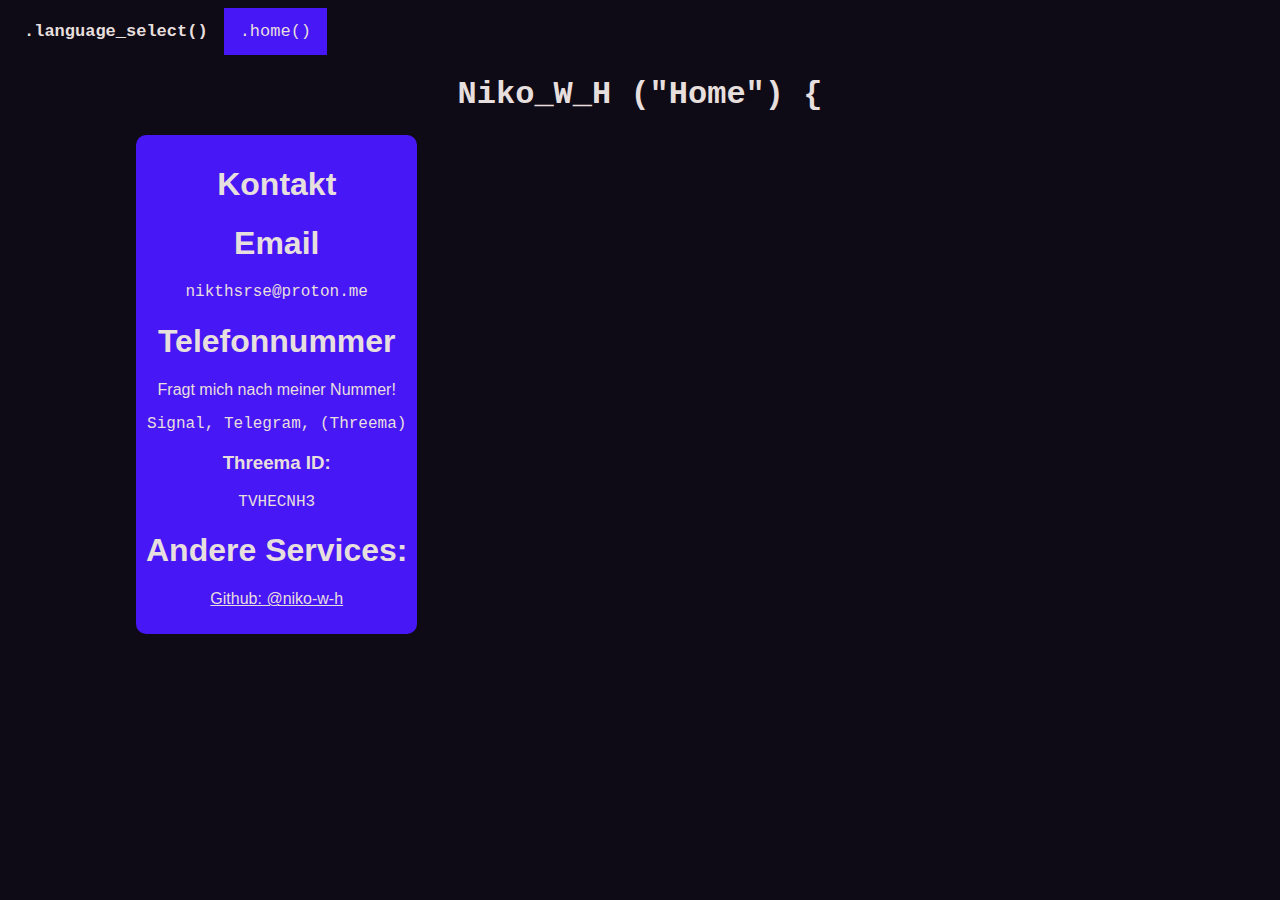
==== home/de.html @ 9e320742 "Main Update P2" ====
<html>
  <head>
    <title>Niko W. H. - Home</title>
    <link rel="icon" href="../files/icon.png" type="image/icon type">
    <link rel="stylesheet" href="https://cdnjs.cloudflare.com/ajax/libs/font-awesome/4.7.0/css/font-awesome.min.css">
    <link rel="stylesheet" href="../style.css">
  </head>
  <body>
        <div class="navbar">
          <a href="../index.html" class="topleft mono">.language_select()</a>
          <a href="./de.html" class="active mono">.home()</a>
        </div>

        <h1 class="center bold mono">Niko_W_H ("Home") {</h1>

        <div class="bg1 center">
          <h1 class="bold">Kontakt</h1>
          <h1>Email</h1>
          <p class="mono">nikthsrse@proton.me</p>
          <h1>Telefonnummer</h1>
          <p>Fragt mich nach meiner Nummer!</p>
          <p class="mono">Signal,  Telegram,  (Threema)</p>
          <h3>Threema ID:</h3>
          <p class="mono">TVHECNH3</p>
          <h1>Andere Services:</h1>
          <p><a href="https://github.com/niko-w-h">Github: @niko-w-h</a></p>
          <p> </p>
        </div>

  </body>
</html>
---- style.css ----
/*
        Website Color Scheme:
        #0E0B16 - Background
        #A239CA - Pink Accents
        #4717F6 - Purple Main
        #E7DFDD - Foreground
*/

body {
        font-family: Arial Narrow, sans-serif;
        background-color: #0E0B16;
}

/* Text Colors (and Default Settings) */
h1 {
        color: #E7DFDD;  
}
h2 {
        color: #E7DFDD;  
}
h3 {
        color: #E7DFDD;  
}
p {
        color: #E7DFDD;  
}
a {
        color: #E7DFDD;
}

/* Text Classes */
.center {
        text-align: center;
}
.bold {
        font-weight: 900;
}
.mono {
        font-family: Courier, monospace;
}
/* Color Classes */
.pinkaccent {
        color: #A239CA;
}
.purplemain {
        color: #4717F6;
}

/* Background Cards */
.bg0 {
        width: 100px;
        height: 100px;
        position: absolute;
        top: 150;
        bottom: 0;
        left: 530;
        right: 0;
}
.bg1 {
        border-radius: 10px;
        background-color: #4717F6;
        position: absolute;
        float: left;
        margin-left: 10%;
        padding-top: 10px;
        padding-right: 10px;
        padding-bottom: 10px;
        padding-left: 10px;
}

/* Buttons */
.glow-on-hover {
        width: 220px;
        height: 50px;
        border: none;
        outline: none;
        color: #E7DFDD;
        background: #111;
        cursor: pointer;
        position: relative;
        z-index: 0;
        border-radius: 10px;
}
.glow-on-hover:before {
        content: '';
        background: linear-gradient(45deg, #ff0000, #ff7300, #fffb00, #48ff00, #00ffd5, #002bff, #7a00ff, #ff00c8, #ff0000);
        position: absolute;
        top: -2px;
        left:-2px;
        background-size: 400%;
        z-index: -1;
        filter: blur(5px);
        width: calc(100% + 4px);
        height: calc(100% + 4px);
        animation: glowing 20s linear infinite;
        opacity: 0;
        transition: opacity .3s ease-in-out;
        border-radius: 10px;
}
.glow-on-hover:active {
        color: #000
}
.glow-on-hover:active:after {
        background: transparent;
}
.glow-on-hover:hover:before {
        opacity: 1;
}
.glow-on-hover:after {
        z-index: -1;
        content: '';
        position: absolute;
        width: 100%;
        height: 100%;
        background: #111;
        left: 0;
        top: 0;
        border-radius: 10px;
}
@keyframes glowing {
        0% { background-position: 0 0; }
        50% { background-position: 400% 0; }
        100% { background-position: 0 0; }
}

/* Navigation-Bar */
.navbar {
        background-color: #0E0B16;
        overflow: hidden;
}
.navbar a {
        float: left;
        color: #E7DFDD;
        text-align: center;
        padding: 14px 16px;
        text-decoration: none;
        font-size: 17px;
}
.navbar a:hover {
        background-color: #A239CA;
        color: #0E0B16;
}
.navbar a.active {
        background-color: #4717F6;
        color: #E7DFDD;
}
.topleft{
        font-weight: 900;
}
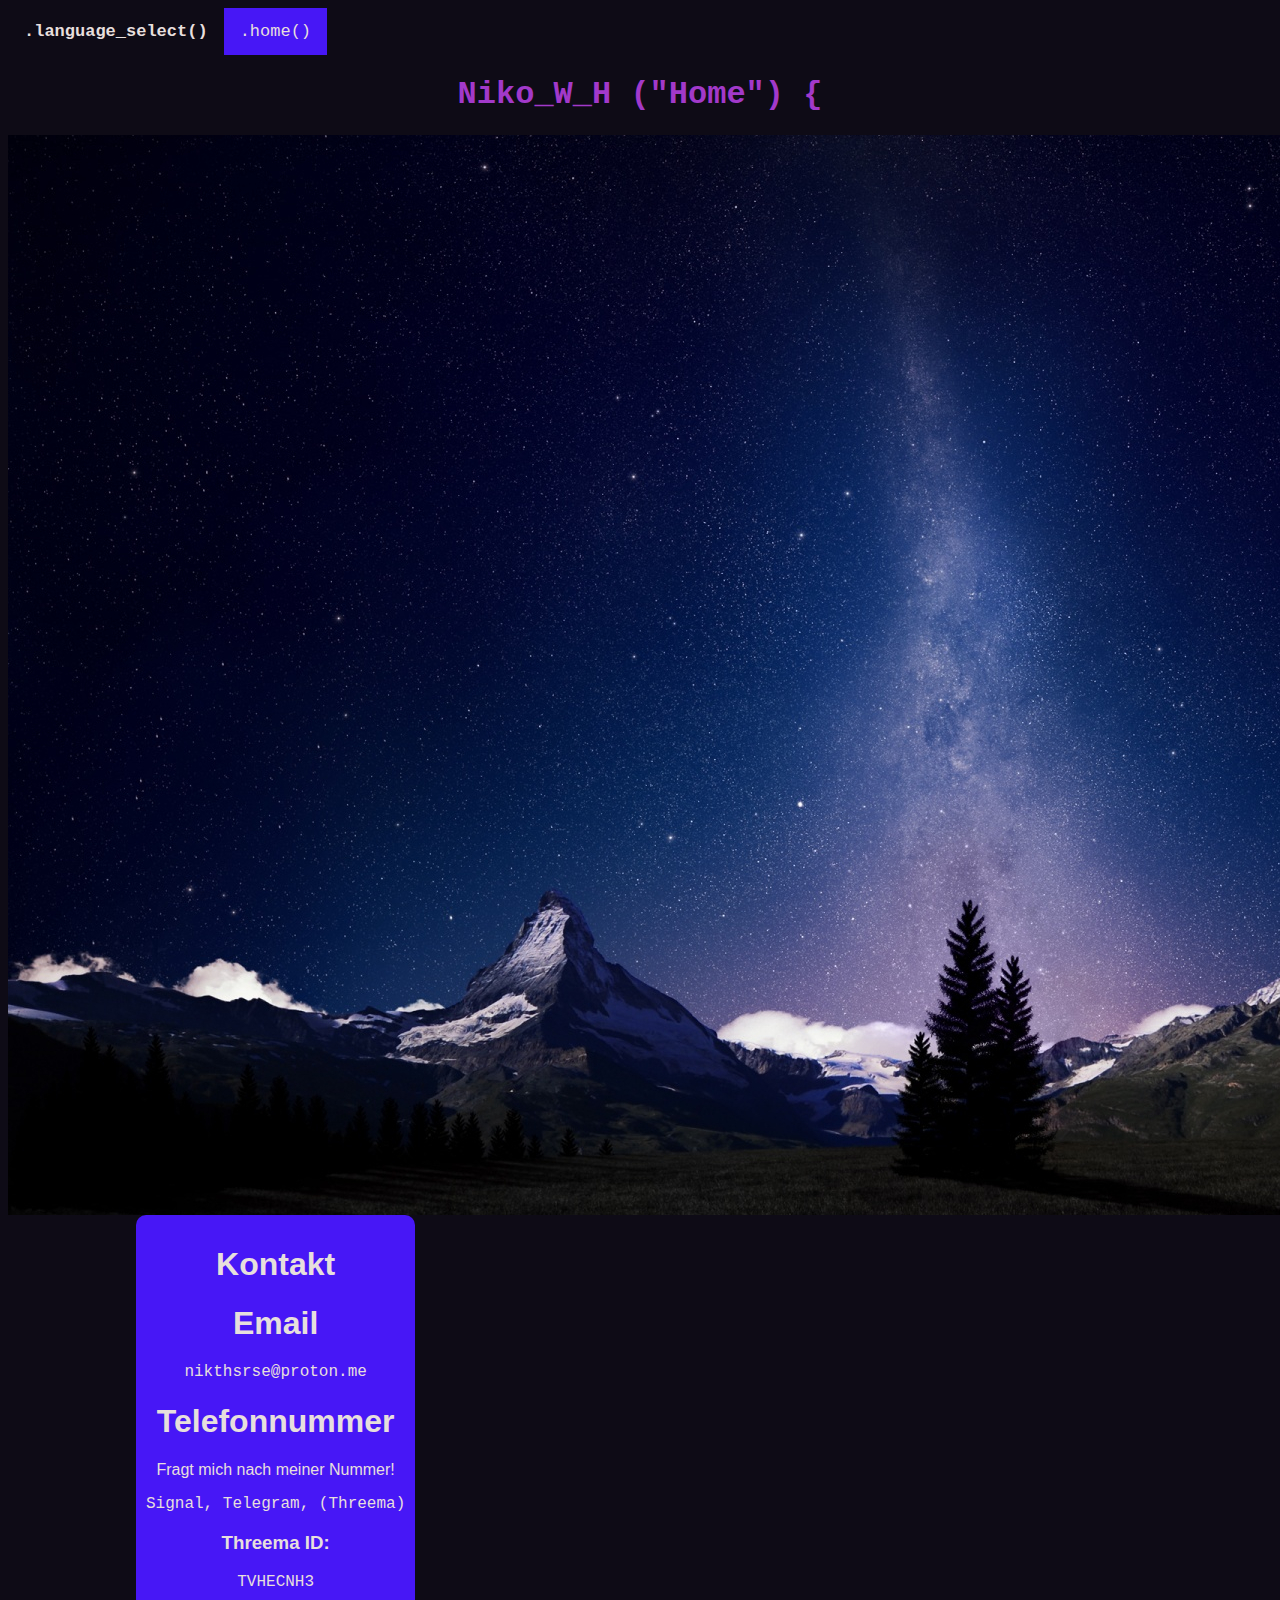
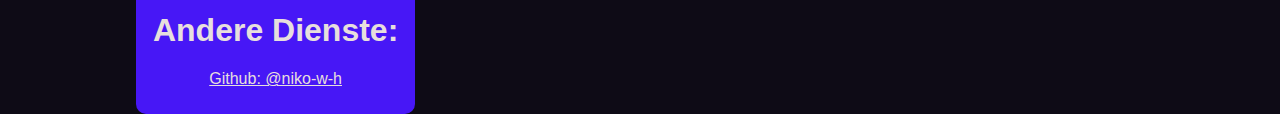
==== commit 86c7730d: "Home Page Rework P2" ====
--- a/home/de.html
+++ b/home/de.html
@@ -11,8 +11,10 @@
           <a href="./de.html" class="active mono">.home()</a>
         </div>
 
-        <h1 class="center bold mono">Niko_W_H ("Home") {</h1>
+        <h1 class="center bold mono pinkaccent">Niko_W_H ("Home") {</h1>
 
+        <div class="homec1">
+        <img src="../files/a9.jpg" class="cbgf"></img>
         <div class="bg1 center">
           <h1 class="bold">Kontakt</h1>
           <h1>Email</h1>
@@ -22,10 +24,11 @@
           <p class="mono">Signal,  Telegram,  (Threema)</p>
           <h3>Threema ID:</h3>
           <p class="mono">TVHECNH3</p>
-          <h1>Andere Services:</h1>
+          <h1>Andere Dienste:</h1>
           <p><a href="https://github.com/niko-w-h">Github: @niko-w-h</a></p>
           <p> </p>
         </div>
+        </div>
 
   </body>
-</html>
+</html>--- a/style.css
+++ b/style.css
@@ -48,13 +48,15 @@
 
 /* Background Cards */
 .bg0 {
-        width: 100px;
-        height: 100px;
         position: absolute;
-        top: 150;
+        top: 50;
         bottom: 0;
-        left: 530;
+        left: 0;
         right: 0;
+}
+.bg01 {
+        margin:0 auto;
+        text-align: center;
 }
 .bg1 {
         border-radius: 10px;
